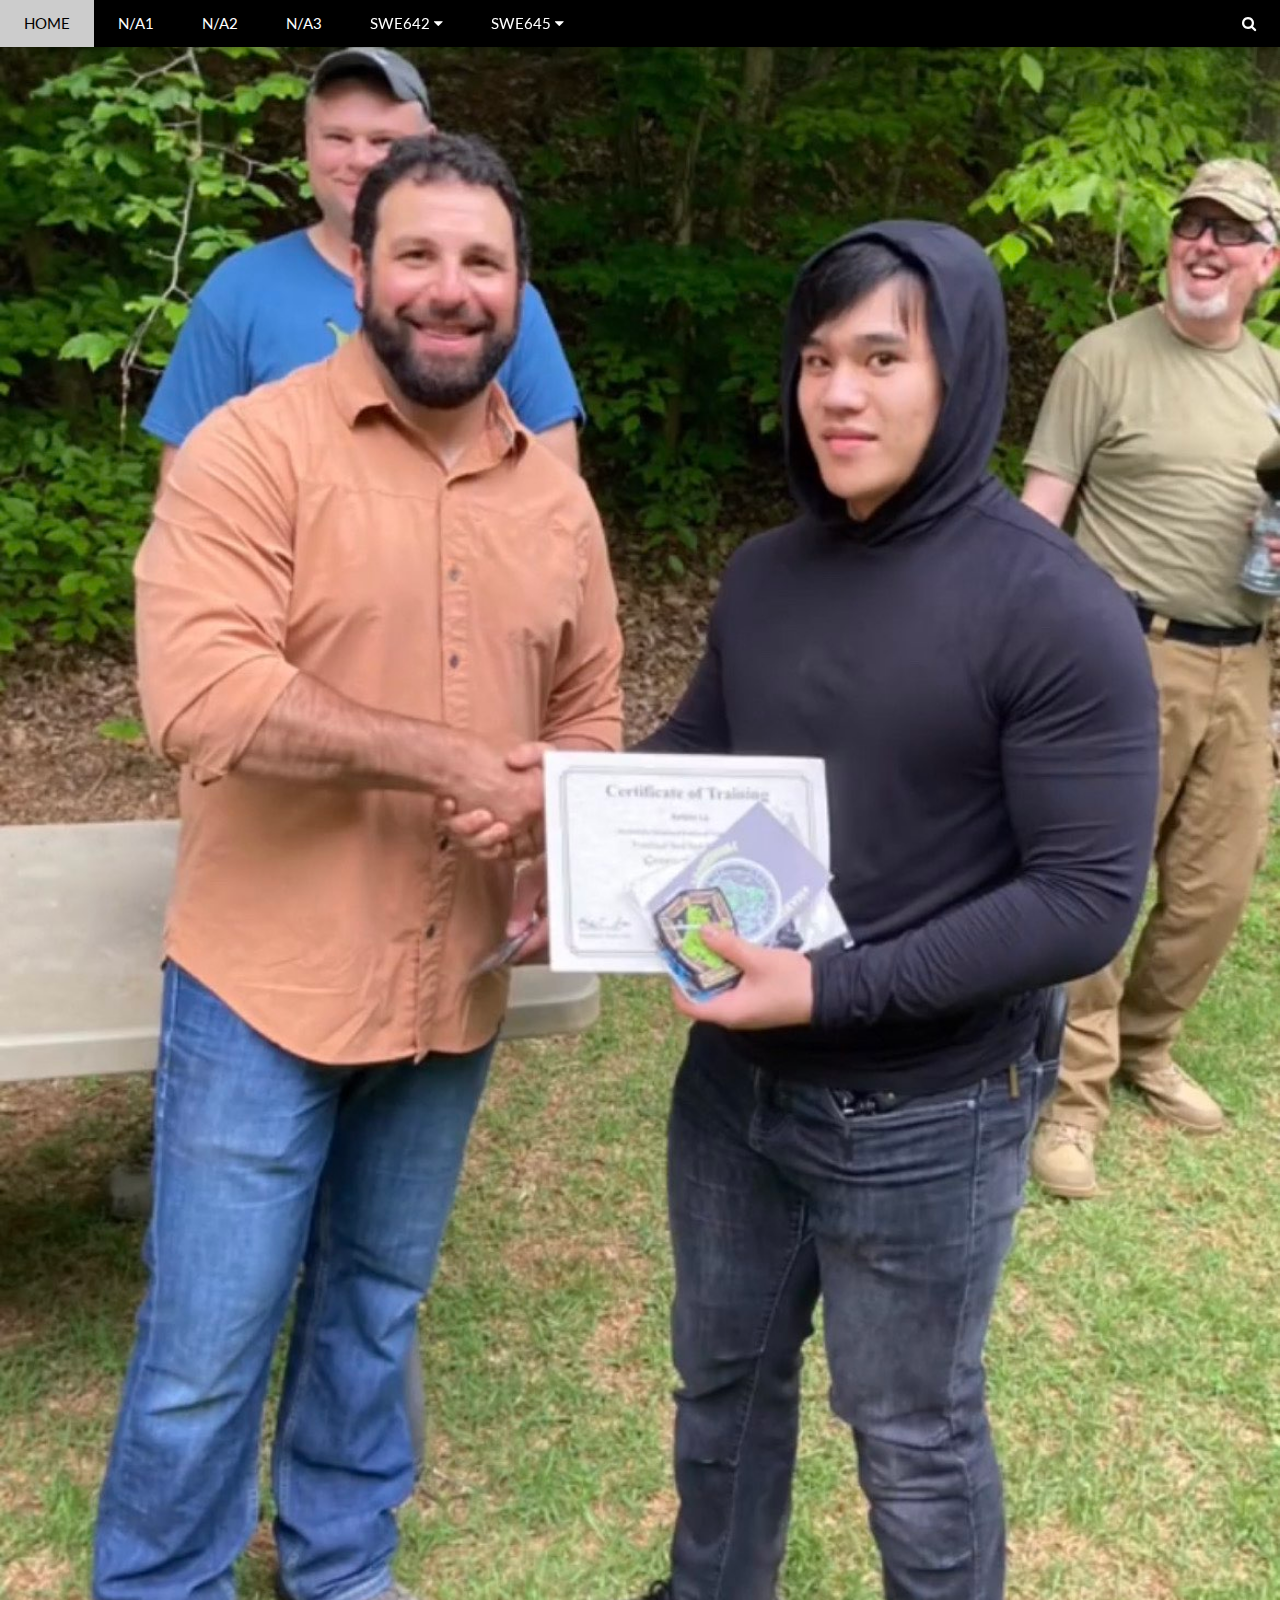
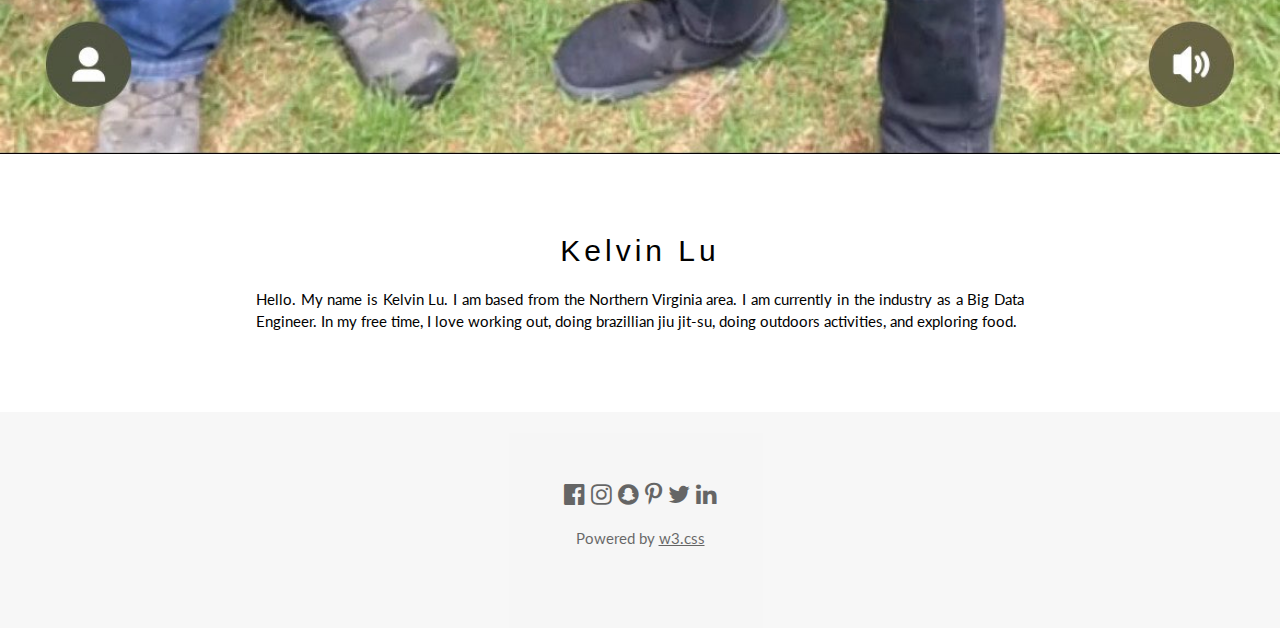
==== index.html @ bf17c81a "template name update" ====
<!DOCTYPE html>
<html lang="en">

<head>
    <title>Kelvin Lu Webpage</title>
    <meta charset="UTF-8">
    <meta name="viewport" content="width=device-width, initial-scale=1">
    <link rel="stylesheet" href="https://www.w3schools.com/w3css/4/w3.css">
    <link rel="stylesheet" href="https://fonts.googleapis.com/css?family=Lato">
    <link rel="stylesheet" href="https://cdnjs.cloudflare.com/ajax/libs/font-awesome/4.7.0/css/font-awesome.min.css">
    <style>
        body {
            font-family: "Lato", sans-serif
        }

        .mySlides {
            display: none
        }
    </style>
</head>

<body>
    <!-- Navbar -->
    <div class="w3-top">
        <div class="w3-bar w3-black w3-card">
            <a class="w3-bar-item w3-button w3-padding-large w3-hide-medium w3-hide-large w3-right"
                href="javascript:void(0)" onclick="myFunction()" title="Toggle Navigation Menu"><i
                    class="fa fa-bars"></i></a>
            <a href="#" class="w3-bar-item w3-button w3-padding-large">HOME</a>
            <a href="#band" class="w3-bar-item w3-button w3-padding-large w3-hide-small">N/A1</a>
            <a href="#tour" class="w3-bar-item w3-button w3-padding-large w3-hide-small">N/A2</a>
            <a href="#contact" class="w3-bar-item w3-button w3-padding-large w3-hide-small">N/A3</a>
            <div class="w3-dropdown-hover w3-hide-small">
                <button class="w3-padding-large w3-button" title="More">SWE642 <i class="fa fa-caret-down"></i></button>
                <div class="w3-dropdown-content w3-bar-block w3-card-4">
                    <a href="#" class="w3-bar-item w3-button">Assignment 1</a>
                </div>
            </div>
            <div class="w3-dropdown-hover w3-hide-small">
                <button class="w3-padding-large w3-button" title="More">SWE645 <i class="fa fa-caret-down"></i></button>
                <div class="w3-dropdown-content w3-bar-block w3-card-4">
                    <a href="#" class="w3-bar-item w3-button">Assignment 1</a>
                </div>
            </div>
            <a href="javascript:void(0)" class="w3-padding-large w3-hover-red w3-hide-small w3-right"><i
                    class="fa fa-search"></i></a>
        </div>
    </div>
    <!-- Navbar on small screens (remove the onclick attribute if you want the navbar to always show on top of the content when clicking on the links) -->
    <div id="navDemo" class="w3-bar-block w3-black w3-hide w3-hide-large w3-hide-medium w3-top" style="margin-top:46px">
        <a href="#band" class="w3-bar-item w3-button w3-padding-large" onclick="myFunction()">N/A1</a>
        <a href="#tour" class="w3-bar-item w3-button w3-padding-large" onclick="myFunction()">N/A2</a>
        <a href="#contact" class="w3-bar-item w3-button w3-padding-large" onclick="myFunction()">N/A3</a>
        <a href="#" class="w3-bar-item w3-button w3-padding-large" onclick="myFunction()">N/A4</a>
    </div>
    <!-- Page content -->
    <div class="w3-content" style="max-width:2000px;margin-top:46px">
        <!-- Automatic Slideshow Images -->
        <div class="mySlides w3-display-container w3-center">
            <img src="outdoors.png" style="width:100%">
            <div class="w3-display-bottommiddle w3-container w3-text-white w3-padding-32 w3-hide-small">
            </div>
        </div>
        <div class="mySlides w3-display-container w3-center">
            <img src="firemans.png" style="width:100%">
            <div class="w3-display-bottommiddle w3-container w3-text-white w3-padding-32 w3-hide-small">
                <p><b>Firemans carry. </b></p>
            </div>
        </div>
        <div class="mySlides w3-display-container w3-center">
            <img src="ushiro.png" style="width:100%">
            <div class="w3-display-bottommiddle w3-container w3-text-white w3-padding-32 w3-hide-small">
                <p><b>Ushiro Sankaku - Rear Triangle. </b></p>
            </div>
        </div>
        <!-- About Me Section -->
        <div class="w3-container w3-content w3-center w3-padding-64" style="max-width:800px" id="band">
            <h2 class="w3-wide">Kelvin Lu</h2>
            <p class="w3-justify"> Hello. My name is Kelvin Lu. I am based from the Northern Virginia area. I am
                currently in the industry as a Big Data Engineer. In my free time, I love working out, doing brazillian
                jiu jit-su, doing outdoors activities, and exploring food.
            </p>
        </div>
    </div>
    <!-- End Page Content -->
    </div>
    <!-- Footer -->
    <footer class="w3-container w3-padding-64 w3-center w3-opacity w3-light-grey w3-xlarge">
        <i class="fa fa-facebook-official w3-hover-opacity"></i>
        <i class="fa fa-instagram w3-hover-opacity"></i>
        <i class="fa fa-snapchat w3-hover-opacity"></i>
        <i class="fa fa-pinterest-p w3-hover-opacity"></i>
        <i class="fa fa-twitter w3-hover-opacity"></i>
        <i class="fa fa-linkedin w3-hover-opacity"></i>
        <p class="w3-medium">Powered by <a href="https://www.w3schools.com/w3css/default.asp" target="_blank">w3.css</a>
        </p>
    </footer>
    <script>
        // Automatic Slideshow - change image every 4 seconds
        var myIndex = 0;
        carousel();

        function carousel() {
            var i;
            var x = document.getElementsByClassName("mySlides");
            for (i = 0; i < x.length; i++) {
                x[i].style.display = "none";
            }
            myIndex++;
            if (myIndex > x.length) { myIndex = 1 }
            x[myIndex - 1].style.display = "block";
            setTimeout(carousel, 4000);
        }

        // Used to toggle the menu on small screens when clicking on the menu button
        function myFunction() {
            var x = document.getElementById("navDemo");
            if (x.className.indexOf("w3-show") == -1) {
                x.className += " w3-show";
            } else {
                x.className = x.className.replace(" w3-show", "");
            }
        }

        // When the user clicks anywhere outside of the modal, close it
        var modal = document.getElementById('ticketModal');
        window.onclick = function (event) {
            if (event.target == modal) {
                modal.style.display = "none";
            }
        }
    </script>
</body>

</html>
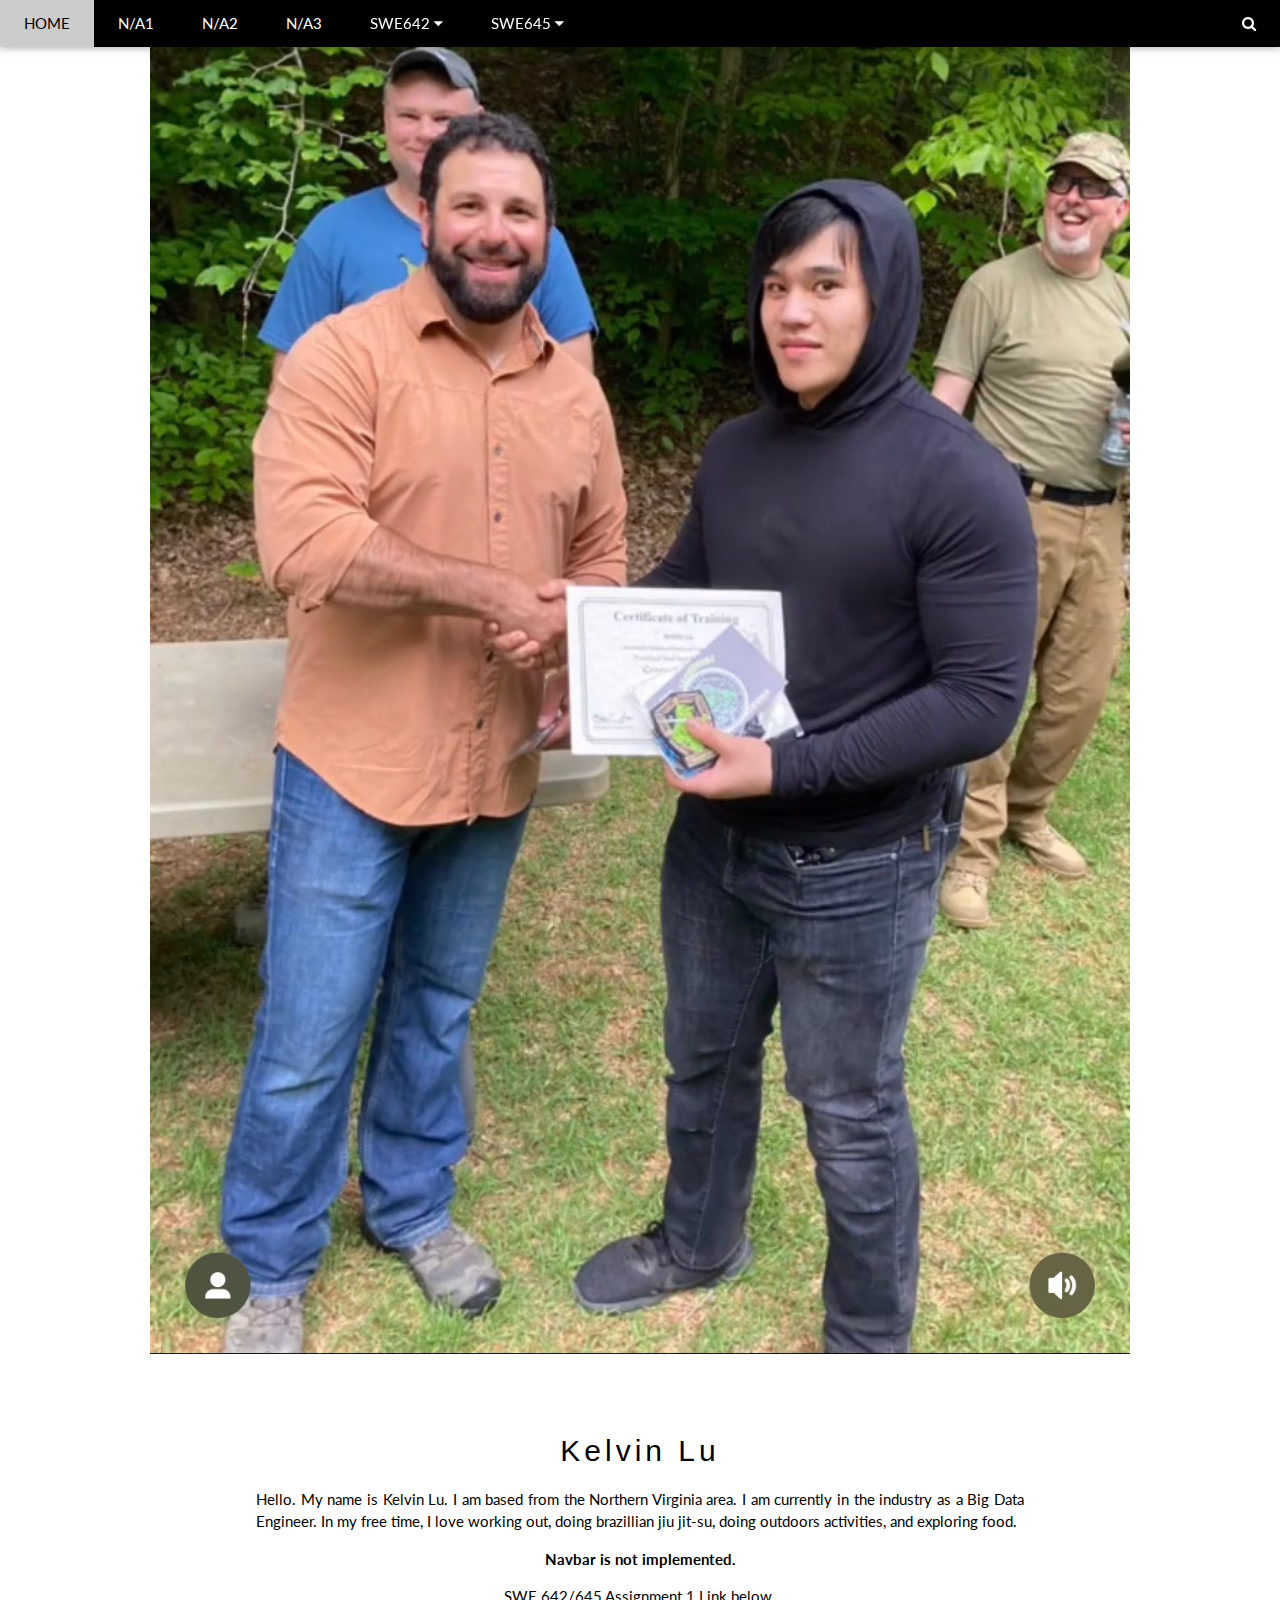
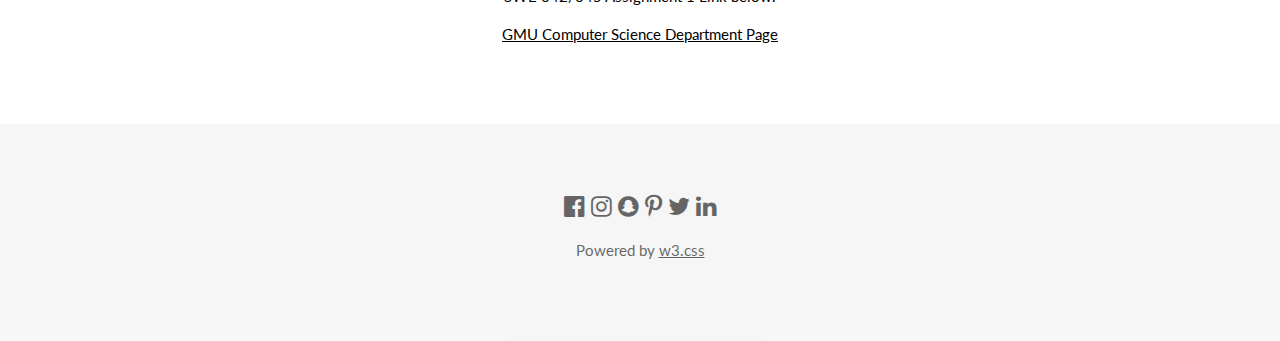
==== commit 776bbc0d: "Minor changes w/ image width adjusted" ====
--- a/index.html
+++ b/index.html
@@ -54,7 +54,7 @@
         <a href="#" class="w3-bar-item w3-button w3-padding-large" onclick="myFunction()">N/A4</a>
     </div>
     <!-- Page content -->
-    <div class="w3-content" style="max-width:2000px;margin-top:46px">
+    <div class="w3-content" style="max-width:500;margin-top:46px">
         <!-- Automatic Slideshow Images -->
         <div class="mySlides w3-display-container w3-center">
             <img src="outdoors.png" style="width:100%">
@@ -64,13 +64,13 @@
         <div class="mySlides w3-display-container w3-center">
             <img src="firemans.png" style="width:100%">
             <div class="w3-display-bottommiddle w3-container w3-text-white w3-padding-32 w3-hide-small">
-                <p><b>Firemans carry. </b></p>
+                <p><b>Firemans carry </b></p>
             </div>
         </div>
         <div class="mySlides w3-display-container w3-center">
             <img src="ushiro.png" style="width:100%">
             <div class="w3-display-bottommiddle w3-container w3-text-white w3-padding-32 w3-hide-small">
-                <p><b>Ushiro Sankaku - Rear Triangle. </b></p>
+                <p><b>Ushiro Sankaku - Rear Triangle </b></p>
             </div>
         </div>
         <!-- About Me Section -->
@@ -80,6 +80,11 @@
                 currently in the industry as a Big Data Engineer. In my free time, I love working out, doing brazillian
                 jiu jit-su, doing outdoors activities, and exploring food.
             </p>
+
+            <p><strong>Navbar is not implemented. </strong> </p>
+
+            <p>SWE 642/645 Assignment 1 Link below. </p>
+            <p><p> <a href="http://swe642klu21.edu.s3-website-us-east-1.amazonaws.com/cs_dept.html"> GMU Computer Science Department Page </a></p></p>
         </div>
     </div>
     <!-- End Page Content -->
@@ -122,13 +127,6 @@
             }
         }
 
-        // When the user clicks anywhere outside of the modal, close it
-        var modal = document.getElementById('ticketModal');
-        window.onclick = function (event) {
-            if (event.target == modal) {
-                modal.style.display = "none";
-            }
-        }
     </script>
 </body>
 
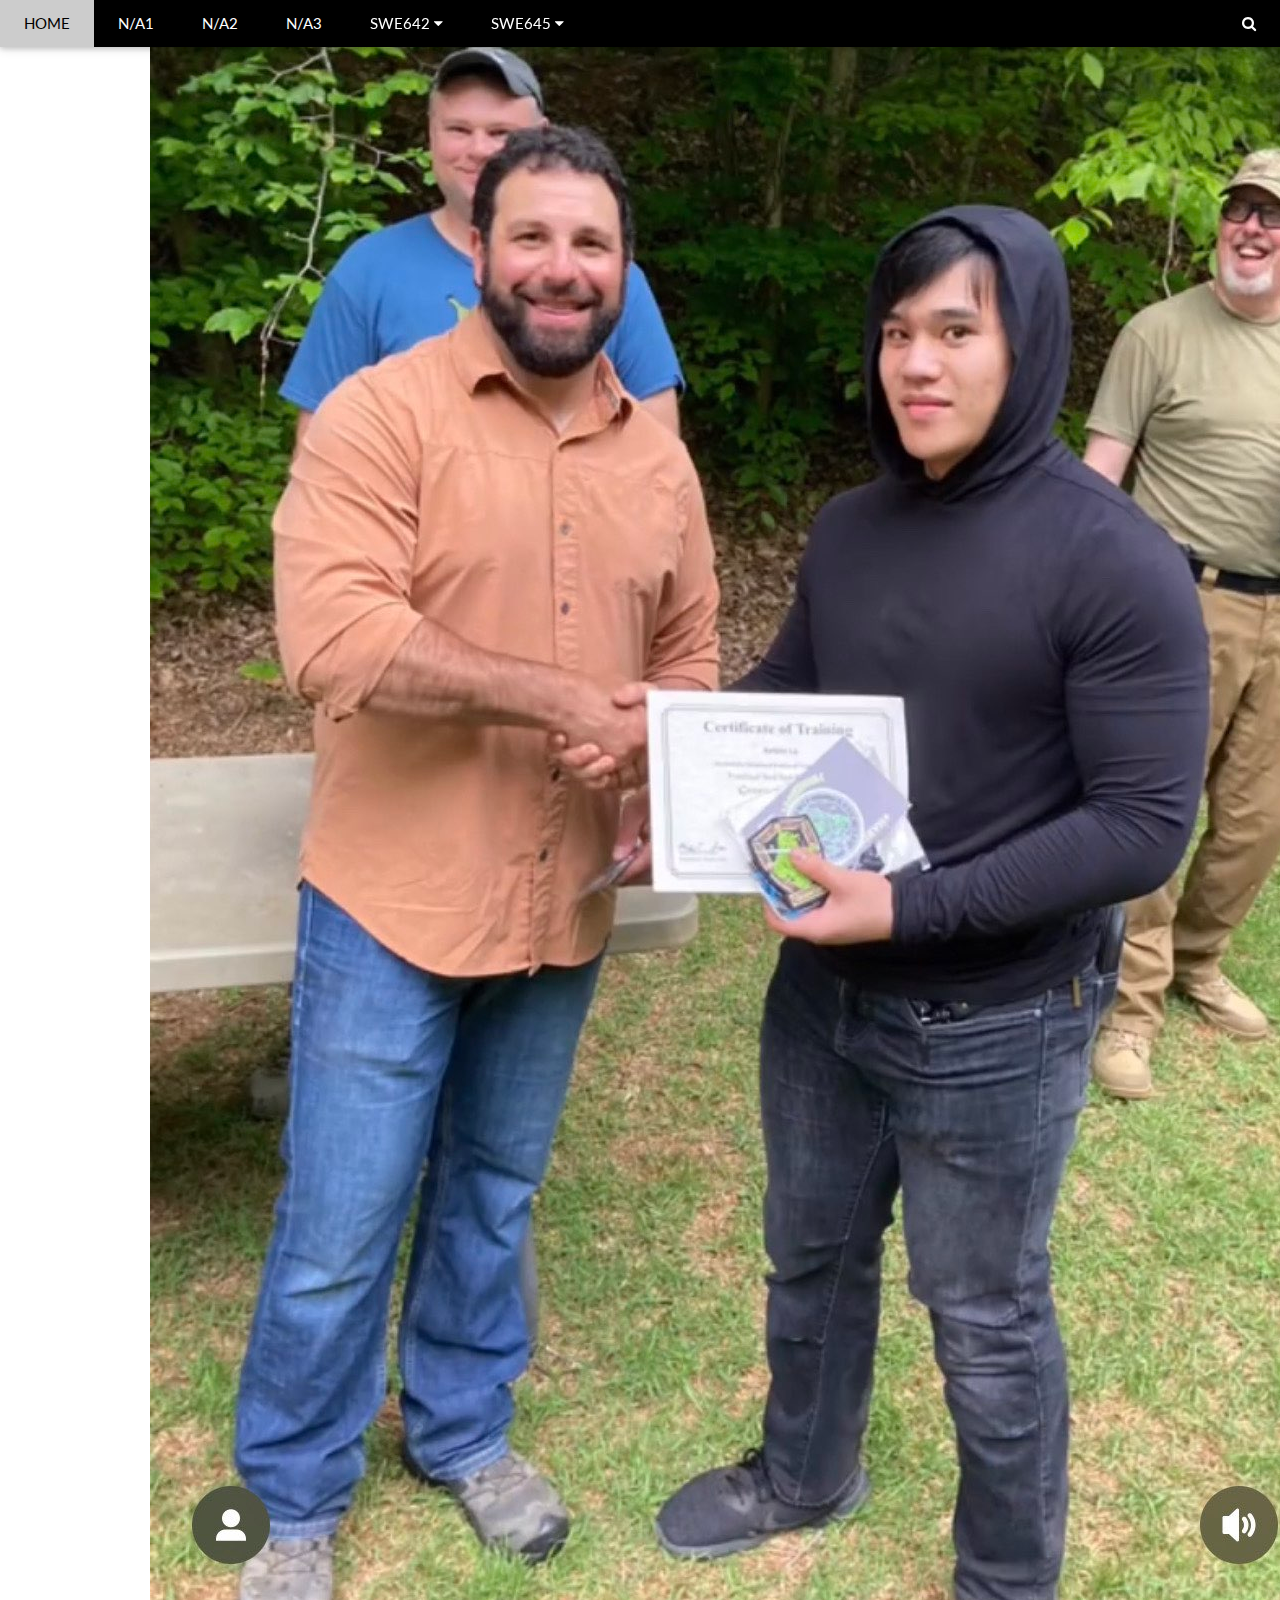
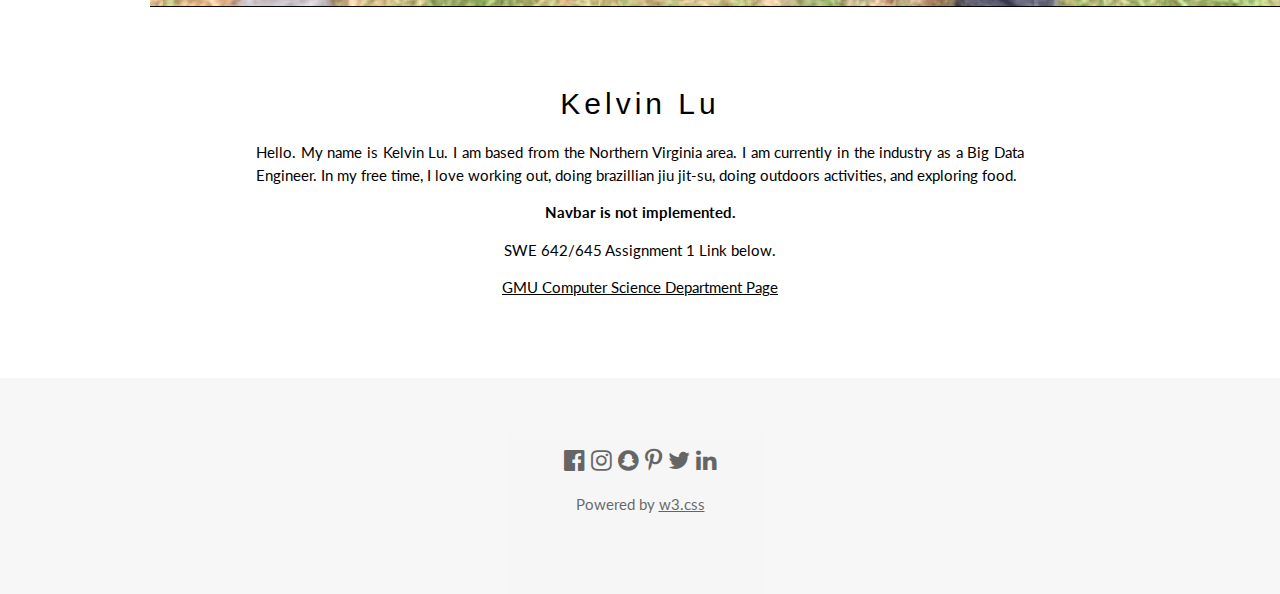
==== commit 04dd436d: "image class update" ====
--- a/index.html
+++ b/index.html
@@ -57,12 +57,12 @@
     <div class="w3-content" style="max-width:500;margin-top:46px">
         <!-- Automatic Slideshow Images -->
         <div class="mySlides w3-display-container w3-center">
-            <img src="outdoors.png" style="width:100%">
+            <img src="outdoors.png" class="img-fluid">
             <div class="w3-display-bottommiddle w3-container w3-text-white w3-padding-32 w3-hide-small">
             </div>
         </div>
         <div class="mySlides w3-display-container w3-center">
-            <img src="firemans.png" style="width:100%">
+            <img src="firemans.png" class="img-fluid">
             <div class="w3-display-bottommiddle w3-container w3-text-white w3-padding-32 w3-hide-small">
                 <p><b>Firemans carry </b></p>
             </div>
@@ -84,7 +84,7 @@
             <p><strong>Navbar is not implemented. </strong> </p>
 
             <p>SWE 642/645 Assignment 1 Link below. </p>
-            <p><p> <a href="http://swe642klu21.edu.s3-website-us-east-1.amazonaws.com/cs_dept.html"> GMU Computer Science Department Page </a></p></p>
+            <p><p> <a href="./cs_dept.html"> GMU Computer Science Department Page </a></p></p>
         </div>
     </div>
     <!-- End Page Content -->
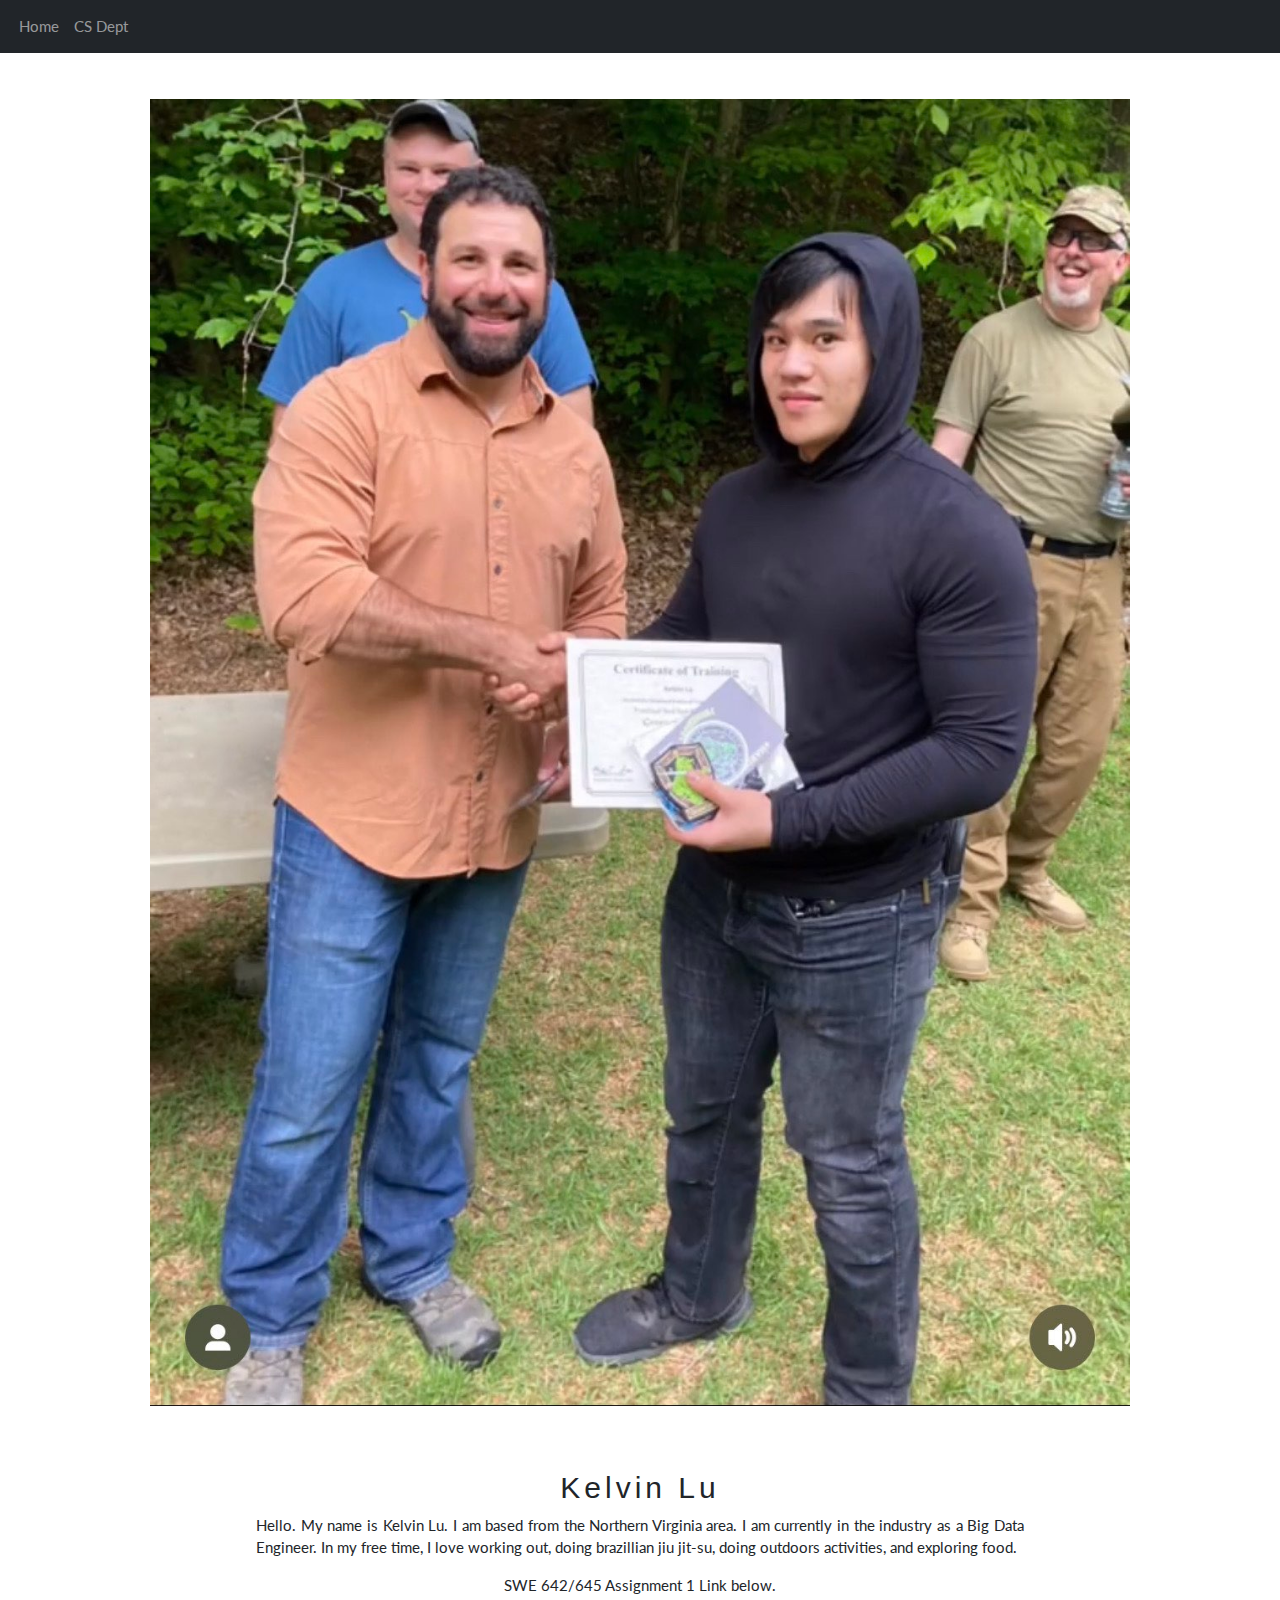
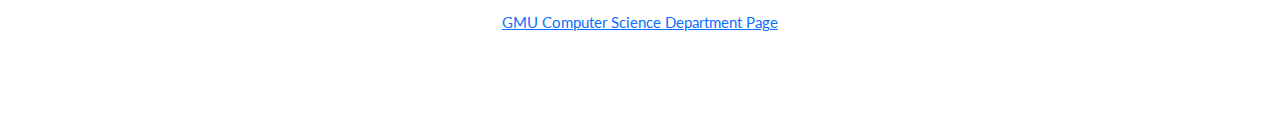
==== commit 3be71d70: "Simplified Navbar" ====
--- a/index.html
+++ b/index.html
@@ -6,6 +6,7 @@
     <meta charset="UTF-8">
     <meta name="viewport" content="width=device-width, initial-scale=1">
     <link rel="stylesheet" href="https://www.w3schools.com/w3css/4/w3.css">
+    <link href="https://cdn.jsdelivr.net/npm/bootstrap@5.3.0-alpha3/dist/css/bootstrap.min.css" rel="stylesheet">
     <link rel="stylesheet" href="https://fonts.googleapis.com/css?family=Lato">
     <link rel="stylesheet" href="https://cdnjs.cloudflare.com/ajax/libs/font-awesome/4.7.0/css/font-awesome.min.css">
     <style>
@@ -21,39 +22,23 @@
 
 <body>
     <!-- Navbar -->
-    <div class="w3-top">
-        <div class="w3-bar w3-black w3-card">
-            <a class="w3-bar-item w3-button w3-padding-large w3-hide-medium w3-hide-large w3-right"
-                href="javascript:void(0)" onclick="myFunction()" title="Toggle Navigation Menu"><i
-                    class="fa fa-bars"></i></a>
-            <a href="#" class="w3-bar-item w3-button w3-padding-large">HOME</a>
-            <a href="#band" class="w3-bar-item w3-button w3-padding-large w3-hide-small">N/A1</a>
-            <a href="#tour" class="w3-bar-item w3-button w3-padding-large w3-hide-small">N/A2</a>
-            <a href="#contact" class="w3-bar-item w3-button w3-padding-large w3-hide-small">N/A3</a>
-            <div class="w3-dropdown-hover w3-hide-small">
-                <button class="w3-padding-large w3-button" title="More">SWE642 <i class="fa fa-caret-down"></i></button>
-                <div class="w3-dropdown-content w3-bar-block w3-card-4">
-                    <a href="#" class="w3-bar-item w3-button">Assignment 1</a>
-                </div>
-            </div>
-            <div class="w3-dropdown-hover w3-hide-small">
-                <button class="w3-padding-large w3-button" title="More">SWE645 <i class="fa fa-caret-down"></i></button>
-                <div class="w3-dropdown-content w3-bar-block w3-card-4">
-                    <a href="#" class="w3-bar-item w3-button">Assignment 1</a>
-                </div>
-            </div>
-            <a href="javascript:void(0)" class="w3-padding-large w3-hover-red w3-hide-small w3-right"><i
-                    class="fa fa-search"></i></a>
+    <nav class="navbar navbar-expand-lg navbar-dark bg-dark">
+        <h2> </h2>
+        <div class="container-fluid">
+            <!-- Links -->
+            <ul class="navbar-nav">
+                <li class="nav-item">
+                    <a class="nav-link" href="./index.html"> Home </a>
+                </li>
+                <li class="nav-item">
+                    <a class="nav-link" href="./cs_dept.html"> CS Dept </a>
+                </li>
+            </ul>
         </div>
-    </div>
-    <!-- Navbar on small screens (remove the onclick attribute if you want the navbar to always show on top of the content when clicking on the links) -->
-    <div id="navDemo" class="w3-bar-block w3-black w3-hide w3-hide-large w3-hide-medium w3-top" style="margin-top:46px">
-        <a href="#band" class="w3-bar-item w3-button w3-padding-large" onclick="myFunction()">N/A1</a>
-        <a href="#tour" class="w3-bar-item w3-button w3-padding-large" onclick="myFunction()">N/A2</a>
-        <a href="#contact" class="w3-bar-item w3-button w3-padding-large" onclick="myFunction()">N/A3</a>
-        <a href="#" class="w3-bar-item w3-button w3-padding-large" onclick="myFunction()">N/A4</a>
-    </div>
-    <!-- Page content -->
+
+    </nav>
+
+    <!-- Slide show -->
     <div class="w3-content" style="max-width:500;margin-top:46px">
         <!-- Automatic Slideshow Images -->
         <div class="mySlides w3-display-container w3-center">
@@ -73,33 +58,26 @@
                 <p><b>Ushiro Sankaku - Rear Triangle </b></p>
             </div>
         </div>
-        <!-- About Me Section -->
-        <div class="w3-container w3-content w3-center w3-padding-64" style="max-width:800px" id="band">
-            <h2 class="w3-wide">Kelvin Lu</h2>
-            <p class="w3-justify"> Hello. My name is Kelvin Lu. I am based from the Northern Virginia area. I am
-                currently in the industry as a Big Data Engineer. In my free time, I love working out, doing brazillian
-                jiu jit-su, doing outdoors activities, and exploring food.
-            </p>
 
-            <p><strong>Navbar is not implemented. </strong> </p>
+    </div>
 
-            <p>SWE 642/645 Assignment 1 Link below. </p>
-            <p><p> <a href="./cs_dept.html"> GMU Computer Science Department Page </a></p></p>
-        </div>
+    <!-- About Me Section -->
+    <div class="w3-container w3-content w3-center w3-padding-64" style="max-width:800px" id="band">
+        <h2 class="w3-wide">Kelvin Lu</h2>
+        <p class="w3-justify"> Hello. My name is Kelvin Lu. I am based from the Northern Virginia area. I am
+            currently in the industry as a Big Data Engineer. In my free time, I love working out, doing brazillian
+            jiu jit-su, doing outdoors activities, and exploring food.
+        </p>
+    
+    
+        <p>SWE 642/645 Assignment 1 Link below. </p>
+        <p>
+        <p> <a href="./cs_dept.html"> GMU Computer Science Department Page </a></p>
+        </p>
     </div>
+
     <!-- End Page Content -->
-    </div>
-    <!-- Footer -->
-    <footer class="w3-container w3-padding-64 w3-center w3-opacity w3-light-grey w3-xlarge">
-        <i class="fa fa-facebook-official w3-hover-opacity"></i>
-        <i class="fa fa-instagram w3-hover-opacity"></i>
-        <i class="fa fa-snapchat w3-hover-opacity"></i>
-        <i class="fa fa-pinterest-p w3-hover-opacity"></i>
-        <i class="fa fa-twitter w3-hover-opacity"></i>
-        <i class="fa fa-linkedin w3-hover-opacity"></i>
-        <p class="w3-medium">Powered by <a href="https://www.w3schools.com/w3css/default.asp" target="_blank">w3.css</a>
-        </p>
-    </footer>
+    
     <script>
         // Automatic Slideshow - change image every 4 seconds
         var myIndex = 0;
